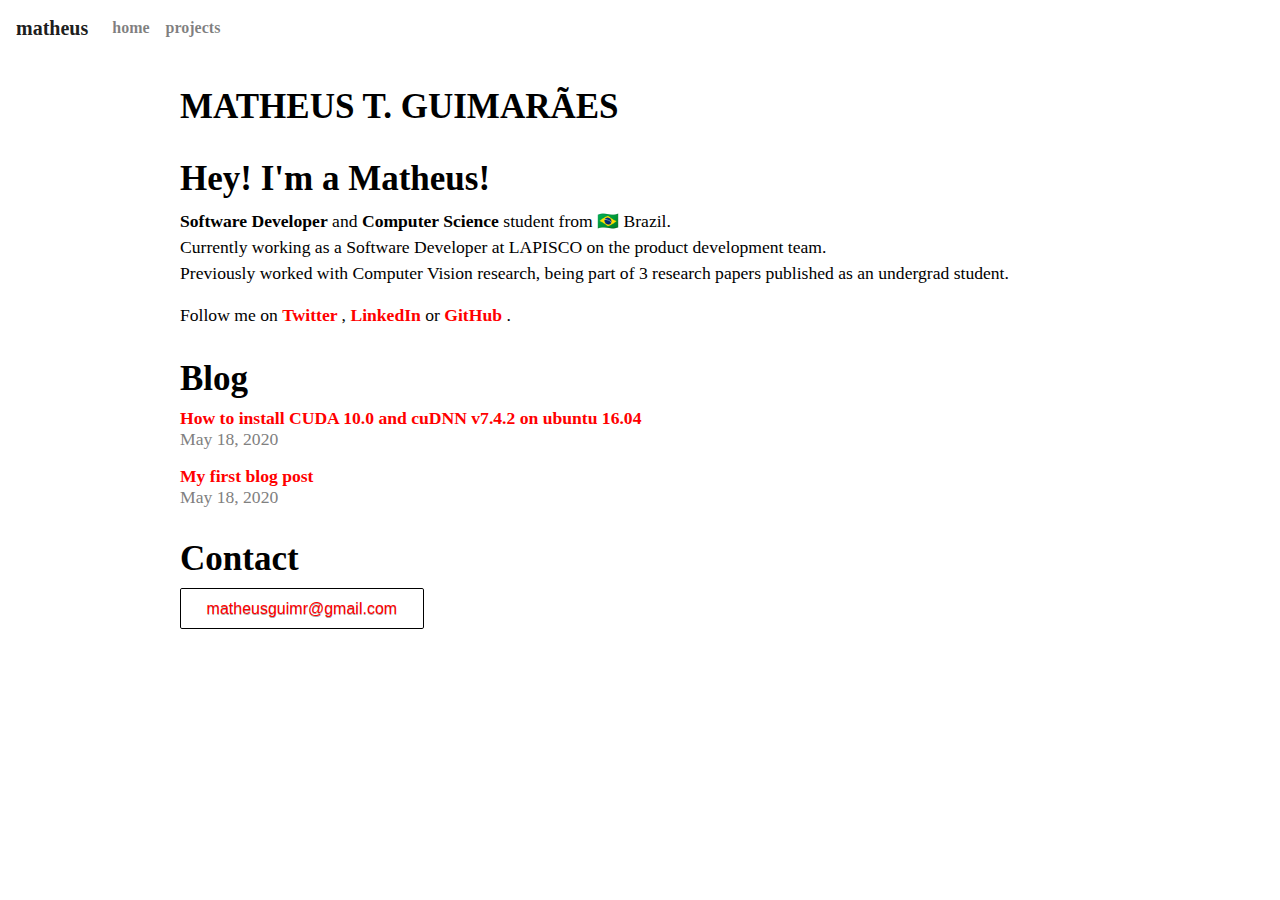
==== index.html @ 8b091108 "Capitalize <h2>" ====
<!DOCTYPE html>
<html lang="en">

<head>
    <link rel="icon" href="assets/images/rock-icon.png">
    <meta charset="UTF-8">
    <meta name="viewport" content="width=device-width, initial-scale=1.0">
    <meta http-equiv="X-UA-Compatible" content="ie=edge">
    <link rel="stylesheet" href="https://stackpath.bootstrapcdn.com/bootstrap/4.3.1/css/bootstrap.min.css"
        integrity="sha384-ggOyR0iXCbMQv3Xipma34MD+dH/1fQ784/j6cY/iJTQUOhcWr7x9JvoRxT2MZw1T" crossorigin="anonymous">
    <script src="https://code.jquery.com/jquery-3.3.1.slim.min.js"
        integrity="sha384-q8i/X+965DzO0rT7abK41JStQIAqVgRVzpbzo5smXKp4YfRvH+8abtTE1Pi6jizo" crossorigin="anonymous">
        </script>
    <script src="https://cdnjs.cloudflare.com/ajax/libs/popper.js/1.14.7/umd/popper.min.js"
        integrity="sha384-UO2eT0CpHqdSJQ6hJty5KVphtPhzWj9WO1clHTMGa3JDZwrnQq4sF86dIHNDz0W1" crossorigin="anonymous">
        </script>
    <script src="https://stackpath.bootstrapcdn.com/bootstrap/4.3.1/js/bootstrap.min.js"
        integrity="sha384-JjSmVgyd0p3pXB1rRibZUAYoIIy6OrQ6VrjIEaFf/nJGzIxFDsf4x0xIM+B07jRM" crossorigin="anonymous">
        </script>
    <link href="https://fonts.googleapis.com/css?family=PT+Serif" rel="stylesheet">
    <link href="https://fonts.googleapis.com/css?family=Raleway:400,800" rel="stylesheet">
    <link rel="stylesheet" href="https://use.fontawesome.com/releases/v5.6.3/css/all.css">
    <link rel="stylesheet" type="text/css" href="./assets/css/style.css">

    <title>Matheus T. Guimarães | matheustguimaraes</title>
</head>

<body>
    <nav class="navbar navbar-expand-lg navbar-light bg-white">
        <a class="navbar-brand" href="index.html">matheus</a>
        <button class="navbar-toggler" type="button" data-toggle="collapse" data-target="#navbarNav"
            aria-controls="navbarNav" aria-expanded="false" aria-label="Toggle navigation">
            <span class="navbar-toggler-icon"></span>
        </button>
        <div class="collapse navbar-collapse" id="navbarNav">
            <ul class="navbar-nav">
                <li class="nav-item">
                    <a class="nav-link" href="index.html">home</a>
                </li>
                <li class="nav-item">
                    <a class="nav-link" href="projects.html">projects</a>
                </li>
            </ul>
        </div>
    </nav>

    <section class="container">
        <div class="row">
            <div class="col"></div>
            <div class='col-10'>
                <div>
                    <h1>MATHEUS T. GUIMARÃES</h1>
                    <h2>Hey! I'm a Matheus!</h2>
                    <p class="bio">
                        <b>Software Developer</b> and <b>Computer Science</b> student from 🇧🇷 Brazil.<br>
                        Currently working as a Software Developer at LAPISCO on the product development team.<br>
                        Previously worked with Computer Vision research, being part of 3 research papers published as an
                        undergrad student.
                    </p>
                    <p class="bio"> 
                        Follow me on
                        <a target="_blank" rel="noopener noreferrer" href="https://twitter.com/matheusguimr">
                            Twitter
                        </a>,
                        <a target="_blank" rel="noopener noreferrer"
                            href="https://www.linkedin.com/in/matheustguimaraes">
                            LinkedIn
                        </a> or
                        <a target="_blank" rel="noopener noreferrer" href="http://github.com/matheustguimaraes">
                            GitHub
                        </a>.
                    </p>
                </div>

                <div>
                    <h2>Blog</h2>
                    <h3>
                        <a href="posts/install-cuda-ubuntu16.html">
                            How to install CUDA 10.0 and cuDNN v7.4.2 on ubuntu 16.04
                        </a>
                        <p id="datetime">May 18, 2020</p>
                    </h3>

                    <h3>
                        <a href="posts/first-blog-post.html">My first blog post</a>
                        <p id="datetime">May 18, 2020</p>
                    </h3>
                </div>

                <div>
                    <h2>Contact</h2>
                    <a target="_blank" rel="noopener noreferrer" href="mailto:matheusguimr@gmail.com"
                        class="button-link">matheusguimr@gmail.com</a>
                </div>
            </div>
            <div class="col"></div>
        </div>
    </section>

</body>

</html>
---- assets/css/style.css ----
body {
    font-family: 'Roboto';
    background-color: white;
    color: black;
}

h1, h2 {
    font-size: 35px;
    margin-top: 30px;
    font-weight: 800;
}

h3 {
    font-weight: 400;
    /* margin: 30px; */
    font-size: 1.1em;
}

a {
    color: red;
    font-weight: bold;
    /* font-style: italic; */
}

.img-fluid {
    max-width: 300px;
    max-height: auto;
    margin-top: 100px;
    width: 100%;
    padding: 0;
}

#links:hover, a:hover {
    color: red;
    font-weight: 700;
}

/* input.button-add {
    background-image: url(/assets/images/flag-for-brazil_icon.png);
    background-color: transparent;
    background-position: 0px 0px;
    border: none;
    cursor: pointer;
} */

a.button-link {
    display: inline-block;
    padding: 0.46em 1.6em;
    border: 0.1em solid #000000;
    margin: 0 0.2em 0.2em 0;
    border-radius: 0.12em;
    box-sizing: border-box;
    text-decoration: none;
    font-family: 'Roboto', sans-serif;
    font-weight: 300;
    color: red;
    border-color: black;
    text-shadow: 0 0.04em 0.04em rgba(0, 0, 0, 0.35);
    text-align: center;
    transition: all 0.15s;
}

a.button-link:hover {
    text-shadow: 0 0 2em rgba(255, 255, 255, 1);
    color: red;
    /* border-color: blue; */
}

@media all and (max-width:30em) {
    a.button-link {
        display: block;
        margin: 0.4em auto;
    }
}

.thumbnail img {
    width: 100%;
    height: 100%;
}

.thumbnail {
    padding: 0;
}

.thumbnail .caption-full {
    padding: 9px;
}

#links-fab {
    font-size: 35px;
}

#datetime {
    color: gray;
}

/* hr {
    border: 0;
    height: 1px;
    width: 150px;
    background-image: linear-gradient(to right, rgba(0, 0, 0, 0), rgba(0, 0, 0, 0.75), rgba(0, 0, 0, 0));
} */

p.bio {
    font-size: 1.1em;
    font-weight: 400;
    /* margin: 1em 0; */
    line-height: 26px;
}
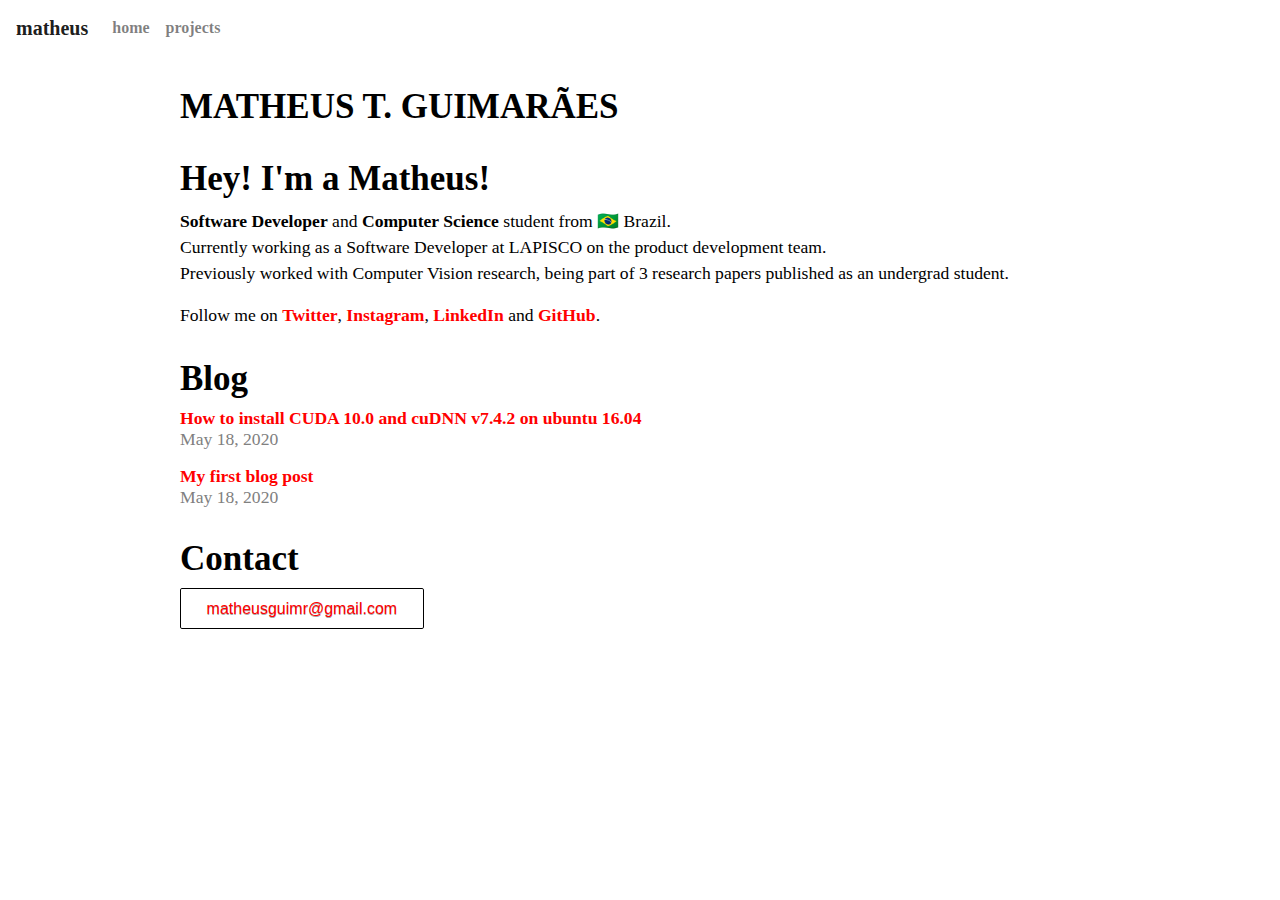
==== commit 9a2df4db: "Add instagram link" ====
--- a/index.html
+++ b/index.html
@@ -57,18 +57,16 @@
                         Previously worked with Computer Vision research, being part of 3 research papers published as an
                         undergrad student.
                     </p>
-                    <p class="bio"> 
+                    <p class="bio">
                         Follow me on
-                        <a target="_blank" rel="noopener noreferrer" href="https://twitter.com/matheusguimr">
-                            Twitter
-                        </a>,
                         <a target="_blank" rel="noopener noreferrer"
-                            href="https://www.linkedin.com/in/matheustguimaraes">
-                            LinkedIn
-                        </a> or
-                        <a target="_blank" rel="noopener noreferrer" href="http://github.com/matheustguimaraes">
-                            GitHub
-                        </a>.
+                            href="https://twitter.com/matheusguimr">Twitter</a>,
+                        <a target="_blank" rel="noopener noreferrer"
+                            href="https://www.instagram.com/matheustguimaraes/">Instagram</a>,
+                        <a target="_blank" rel="noopener noreferrer"
+                            href="https://www.linkedin.com/in/matheustguimaraes">LinkedIn</a> and
+                        <a target="_blank" rel="noopener noreferrer"
+                            href="http://github.com/matheustguimaraes">GitHub</a>.
                     </p>
                 </div>
 
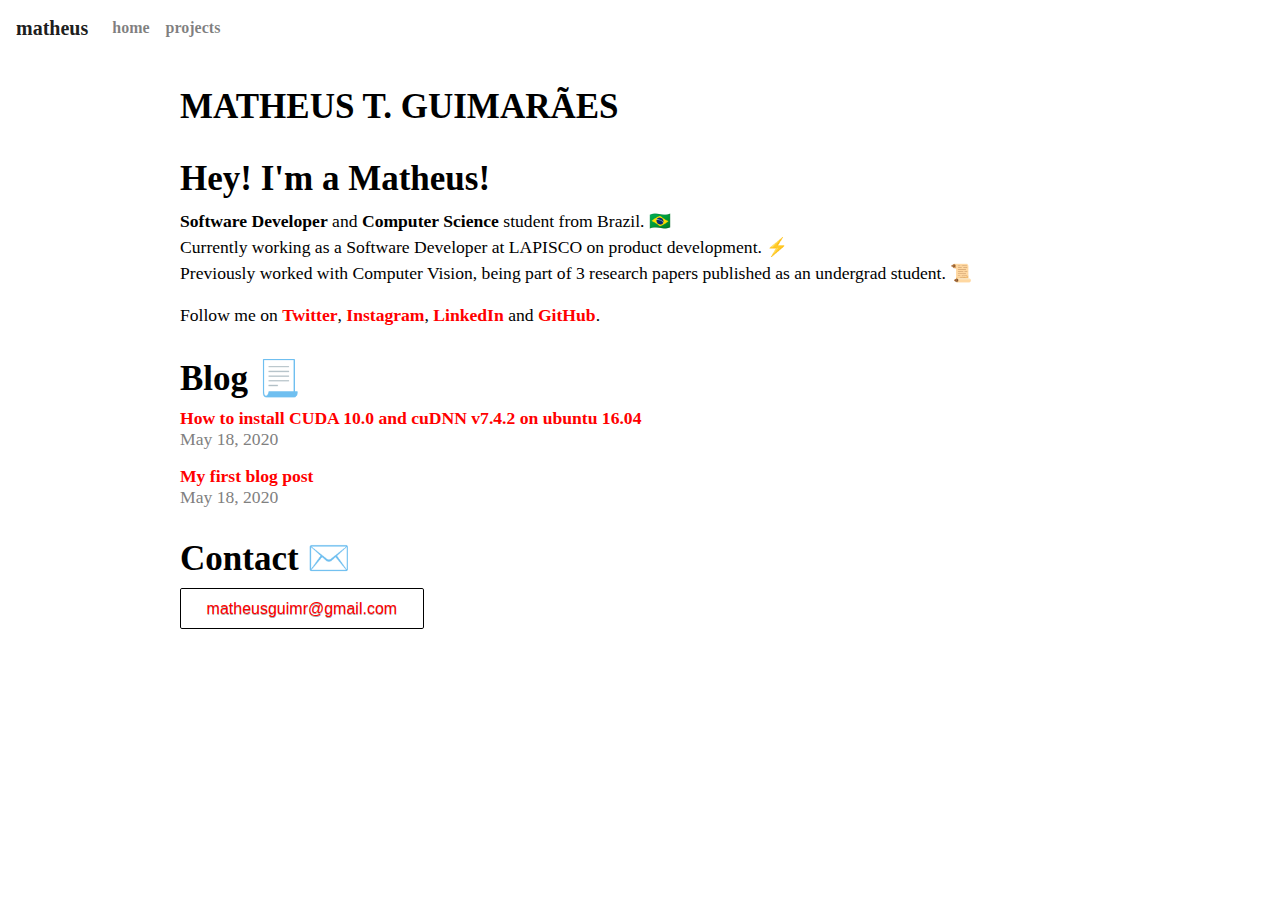
==== commit 5fa25977: "Add emojis" ====
--- a/index.html
+++ b/index.html
@@ -52,10 +52,10 @@
                     <h1>MATHEUS T. GUIMARÃES</h1>
                     <h2>Hey! I'm a Matheus!</h2>
                     <p class="bio">
-                        <b>Software Developer</b> and <b>Computer Science</b> student from 🇧🇷 Brazil.<br>
-                        Currently working as a Software Developer at LAPISCO on the product development team.<br>
-                        Previously worked with Computer Vision research, being part of 3 research papers published as an
-                        undergrad student.
+                        <b>Software Developer</b> and <b>Computer Science</b> student from Brazil. 🇧🇷<br>
+                        Currently working as a Software Developer at LAPISCO on product development. ⚡<br>
+                        Previously worked with Computer Vision, being part of 3 research papers published as an
+                        undergrad student. 📜
                     </p>
                     <p class="bio">
                         Follow me on
@@ -71,7 +71,7 @@
                 </div>
 
                 <div>
-                    <h2>Blog</h2>
+                    <h2>Blog 📃</h2>
                     <h3>
                         <a href="posts/install-cuda-ubuntu16.html">
                             How to install CUDA 10.0 and cuDNN v7.4.2 on ubuntu 16.04
@@ -86,7 +86,7 @@
                 </div>
 
                 <div>
-                    <h2>Contact</h2>
+                    <h2>Contact ✉️</h2>
                     <a target="_blank" rel="noopener noreferrer" href="mailto:matheusguimr@gmail.com"
                         class="button-link">matheusguimr@gmail.com</a>
                 </div>
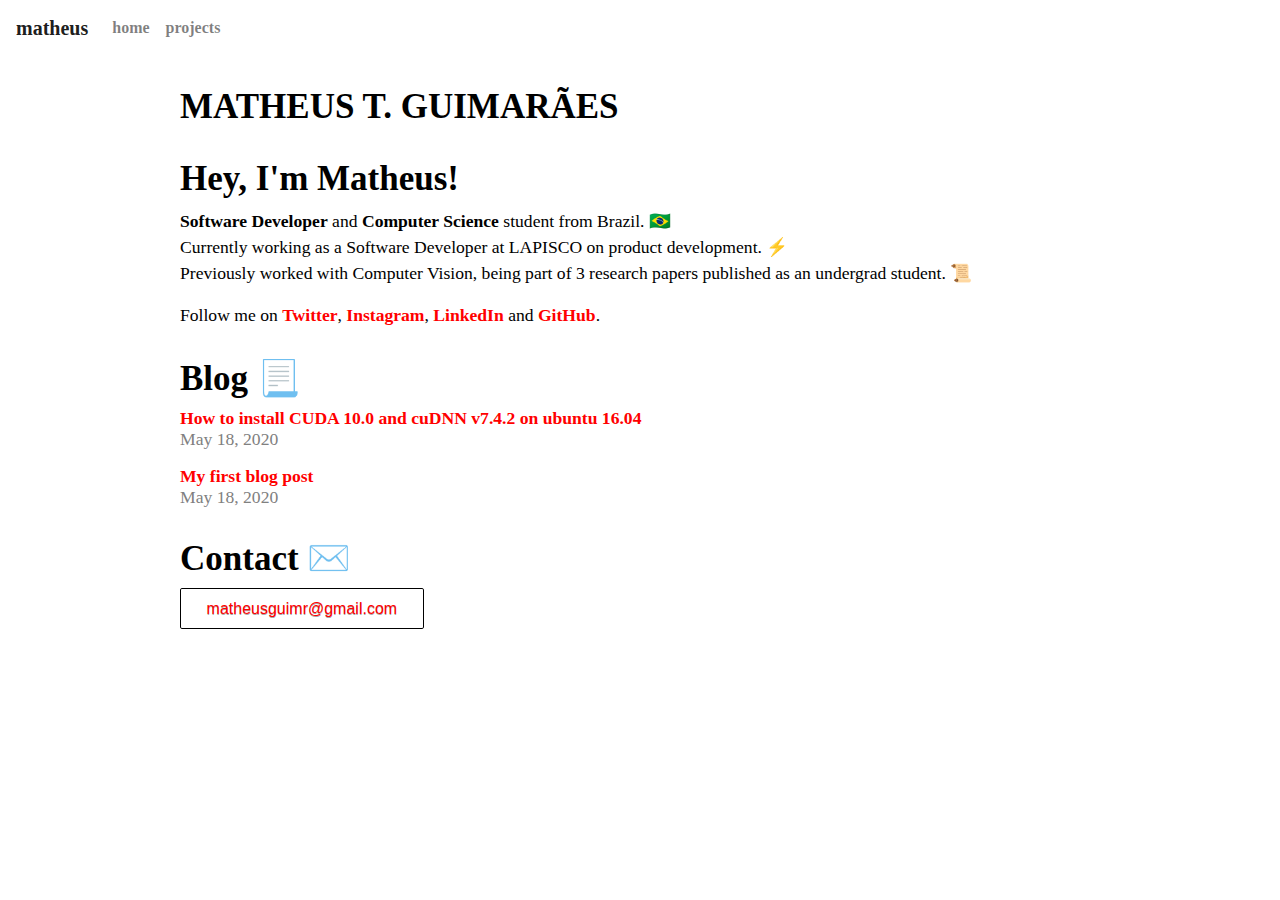
==== commit 1dcdea5f: "Fix typo" ====
--- a/index.html
+++ b/index.html
@@ -50,7 +50,7 @@
             <div class='col-10'>
                 <div>
                     <h1>MATHEUS T. GUIMARÃES</h1>
-                    <h2>Hey! I'm a Matheus!</h2>
+                    <h2>Hey, I'm Matheus!</h2>
                     <p class="bio">
                         <b>Software Developer</b> and <b>Computer Science</b> student from Brazil. 🇧🇷<br>
                         Currently working as a Software Developer at LAPISCO on product development. ⚡<br>
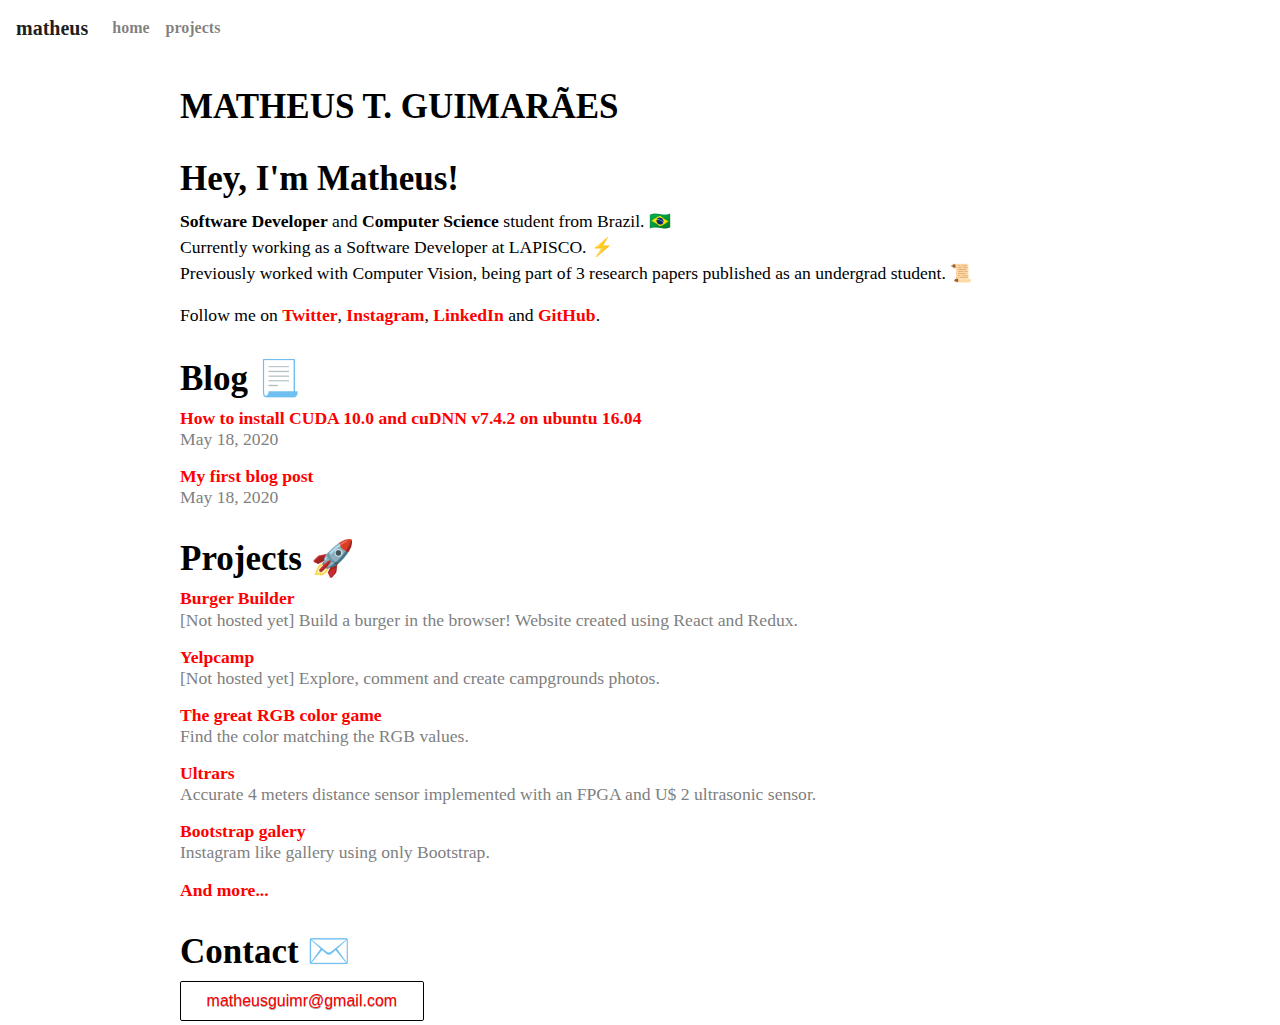
==== commit 2092873a: "Add projects section" ====
--- a/index.html
+++ b/index.html
@@ -8,17 +8,9 @@
     <meta http-equiv="X-UA-Compatible" content="ie=edge">
     <link rel="stylesheet" href="https://stackpath.bootstrapcdn.com/bootstrap/4.3.1/css/bootstrap.min.css"
         integrity="sha384-ggOyR0iXCbMQv3Xipma34MD+dH/1fQ784/j6cY/iJTQUOhcWr7x9JvoRxT2MZw1T" crossorigin="anonymous">
-    <script src="https://code.jquery.com/jquery-3.3.1.slim.min.js"
-        integrity="sha384-q8i/X+965DzO0rT7abK41JStQIAqVgRVzpbzo5smXKp4YfRvH+8abtTE1Pi6jizo" crossorigin="anonymous">
-        </script>
-    <script src="https://cdnjs.cloudflare.com/ajax/libs/popper.js/1.14.7/umd/popper.min.js"
-        integrity="sha384-UO2eT0CpHqdSJQ6hJty5KVphtPhzWj9WO1clHTMGa3JDZwrnQq4sF86dIHNDz0W1" crossorigin="anonymous">
-        </script>
     <script src="https://stackpath.bootstrapcdn.com/bootstrap/4.3.1/js/bootstrap.min.js"
         integrity="sha384-JjSmVgyd0p3pXB1rRibZUAYoIIy6OrQ6VrjIEaFf/nJGzIxFDsf4x0xIM+B07jRM" crossorigin="anonymous">
         </script>
-    <link href="https://fonts.googleapis.com/css?family=PT+Serif" rel="stylesheet">
-    <link href="https://fonts.googleapis.com/css?family=Raleway:400,800" rel="stylesheet">
     <link rel="stylesheet" href="https://use.fontawesome.com/releases/v5.6.3/css/all.css">
     <link rel="stylesheet" type="text/css" href="./assets/css/style.css">
 
@@ -53,7 +45,7 @@
                     <h2>Hey, I'm Matheus!</h2>
                     <p class="bio">
                         <b>Software Developer</b> and <b>Computer Science</b> student from Brazil. 🇧🇷<br>
-                        Currently working as a Software Developer at LAPISCO on product development. ⚡<br>
+                        Currently working as a Software Developer at LAPISCO. ⚡<br>
                         Previously worked with Computer Vision, being part of 3 research papers published as an
                         undergrad student. 📜
                     </p>
@@ -86,8 +78,47 @@
                 </div>
 
                 <div>
+                    <h2>Projects 🚀</h2>
+                    <h3>
+                        <a target="_blank" rel="noopener noreferrer"
+                            href="https://github.com/matheustguimaraes/burger-builder">Burger Builder</a>
+                        <p id="datetime">[Not hosted yet] Build a burger in the browser! Website created using React and
+                            Redux.</p>
+                    </h3>
+
+                    <h3>
+                        <a target="_blank" rel="noopener noreferrer"
+                            href="https://github.com/matheustguimaraes/yelpcamp">Yelpcamp</a>
+                        <p id="datetime">[Not hosted yet] Explore, comment and create campgrounds photos.</p>
+                    </h3>
+
+                    <h3>
+                        <a target="_blank" rel="noopener noreferrer" href="websites/color-game/colorGame.html">The great
+                            RGB color game</a>
+                        <p id="datetime">Find the color matching the RGB values.</p>
+                    </h3>
+
+                    <h3>
+                        <a target="_blank" rel="noopener noreferrer"
+                            href="https://github.com/matheustguimaraes/ultrars">Ultrars</a>
+                        <p id="datetime">Accurate 4 meters distance sensor implemented with an FPGA and U$ 2 ultrasonic
+                            sensor.</p>
+                    </h3>
+
+                    <h3>
+                        <a target="_blank" rel="noopener noreferrer"
+                            href="websites/bootstrap-gallery/gallery.html">Bootstrap galery</a>
+                        <p id="datetime">Instagram like gallery using only Bootstrap.</p>
+                    </h3>
+
+                    <h3>
+                        <a href="projects.html">And more...</a>
+                    </h3>
+                </div>
+
+                <div>
                     <h2>Contact ✉️</h2>
-                    <a target="_blank" rel="noopener noreferrer" href="mailto:matheusguimr@gmail.com"
+                    <a href="mailto:matheusguimr@gmail.com"
                         class="button-link">matheusguimr@gmail.com</a>
                 </div>
             </div>
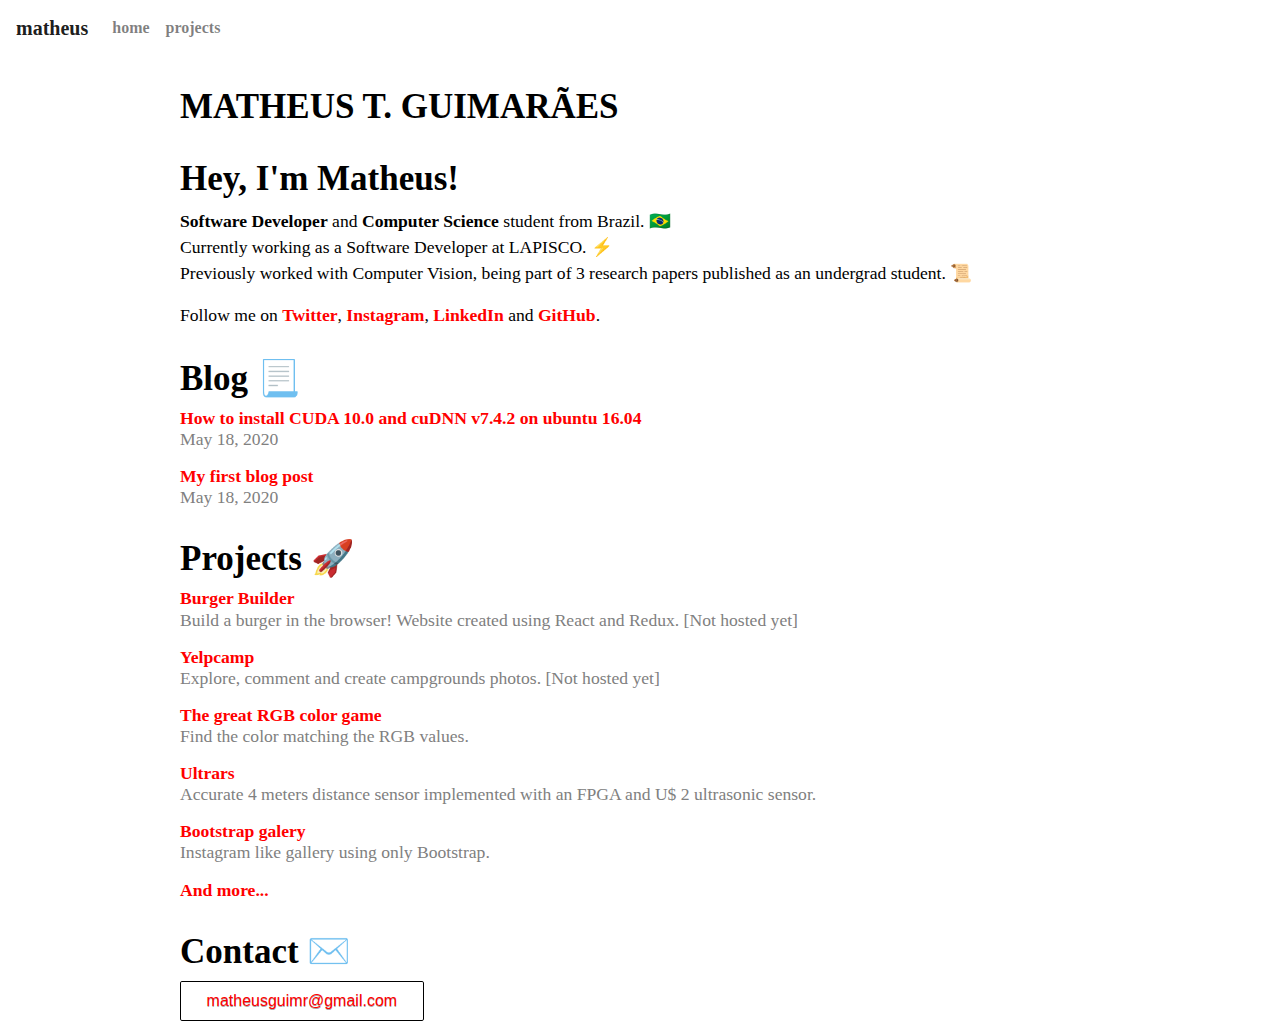
==== commit 18c6712b: "Fix formatting" ====
--- a/index.html
+++ b/index.html
@@ -82,14 +82,14 @@
                     <h3>
                         <a target="_blank" rel="noopener noreferrer"
                             href="https://github.com/matheustguimaraes/burger-builder">Burger Builder</a>
-                        <p id="datetime">[Not hosted yet] Build a burger in the browser! Website created using React and
-                            Redux.</p>
+                        <p id="datetime">Build a burger in the browser! Website created using React and
+                            Redux. [Not hosted yet]</p>
                     </h3>
 
                     <h3>
                         <a target="_blank" rel="noopener noreferrer"
                             href="https://github.com/matheustguimaraes/yelpcamp">Yelpcamp</a>
-                        <p id="datetime">[Not hosted yet] Explore, comment and create campgrounds photos.</p>
+                        <p id="datetime">Explore, comment and create campgrounds photos. [Not hosted yet]</p>
                     </h3>
 
                     <h3>
@@ -118,8 +118,7 @@
 
                 <div>
                     <h2>Contact ✉️</h2>
-                    <a href="mailto:matheusguimr@gmail.com"
-                        class="button-link">matheusguimr@gmail.com</a>
+                    <a href="mailto:matheusguimr@gmail.com" class="button-link">matheusguimr@gmail.com</a>
                 </div>
             </div>
             <div class="col"></div>
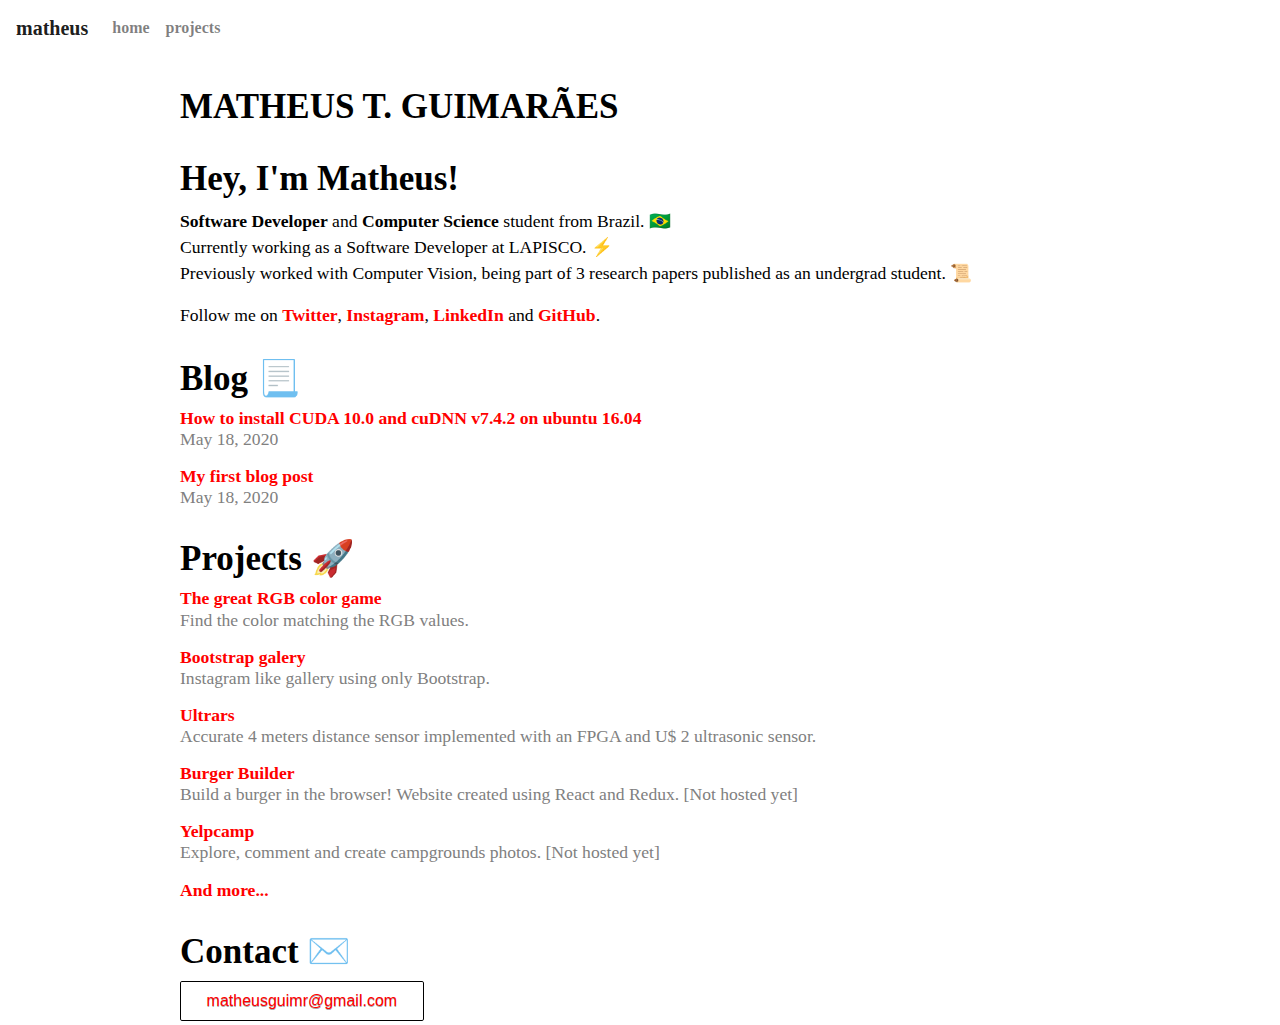
==== commit cdcbf84e: "Reorder projects list" ====
--- a/index.html
+++ b/index.html
@@ -80,22 +80,15 @@
                 <div>
                     <h2>Projects 🚀</h2>
                     <h3>
-                        <a target="_blank" rel="noopener noreferrer"
-                            href="https://github.com/matheustguimaraes/burger-builder">Burger Builder</a>
-                        <p id="datetime">Build a burger in the browser! Website created using React and
-                            Redux. [Not hosted yet]</p>
+                        <a target="_blank" rel="noopener noreferrer" href="websites/color-game/colorGame.html">The great
+                            RGB color game</a>
+                        <p id="datetime">Find the color matching the RGB values.</p>
                     </h3>
 
                     <h3>
                         <a target="_blank" rel="noopener noreferrer"
-                            href="https://github.com/matheustguimaraes/yelpcamp">Yelpcamp</a>
-                        <p id="datetime">Explore, comment and create campgrounds photos. [Not hosted yet]</p>
-                    </h3>
-
-                    <h3>
-                        <a target="_blank" rel="noopener noreferrer" href="websites/color-game/colorGame.html">The great
-                            RGB color game</a>
-                        <p id="datetime">Find the color matching the RGB values.</p>
+                            href="websites/bootstrap-gallery/gallery.html">Bootstrap galery</a>
+                        <p id="datetime">Instagram like gallery using only Bootstrap.</p>
                     </h3>
 
                     <h3>
@@ -107,8 +100,15 @@
 
                     <h3>
                         <a target="_blank" rel="noopener noreferrer"
-                            href="websites/bootstrap-gallery/gallery.html">Bootstrap galery</a>
-                        <p id="datetime">Instagram like gallery using only Bootstrap.</p>
+                            href="https://github.com/matheustguimaraes/burger-builder">Burger Builder</a>
+                        <p id="datetime">Build a burger in the browser! Website created using React and
+                            Redux. [Not hosted yet]</p>
+                    </h3>
+
+                    <h3>
+                        <a target="_blank" rel="noopener noreferrer"
+                            href="https://github.com/matheustguimaraes/yelpcamp">Yelpcamp</a>
+                        <p id="datetime">Explore, comment and create campgrounds photos. [Not hosted yet]</p>
                     </h3>
 
                     <h3>
